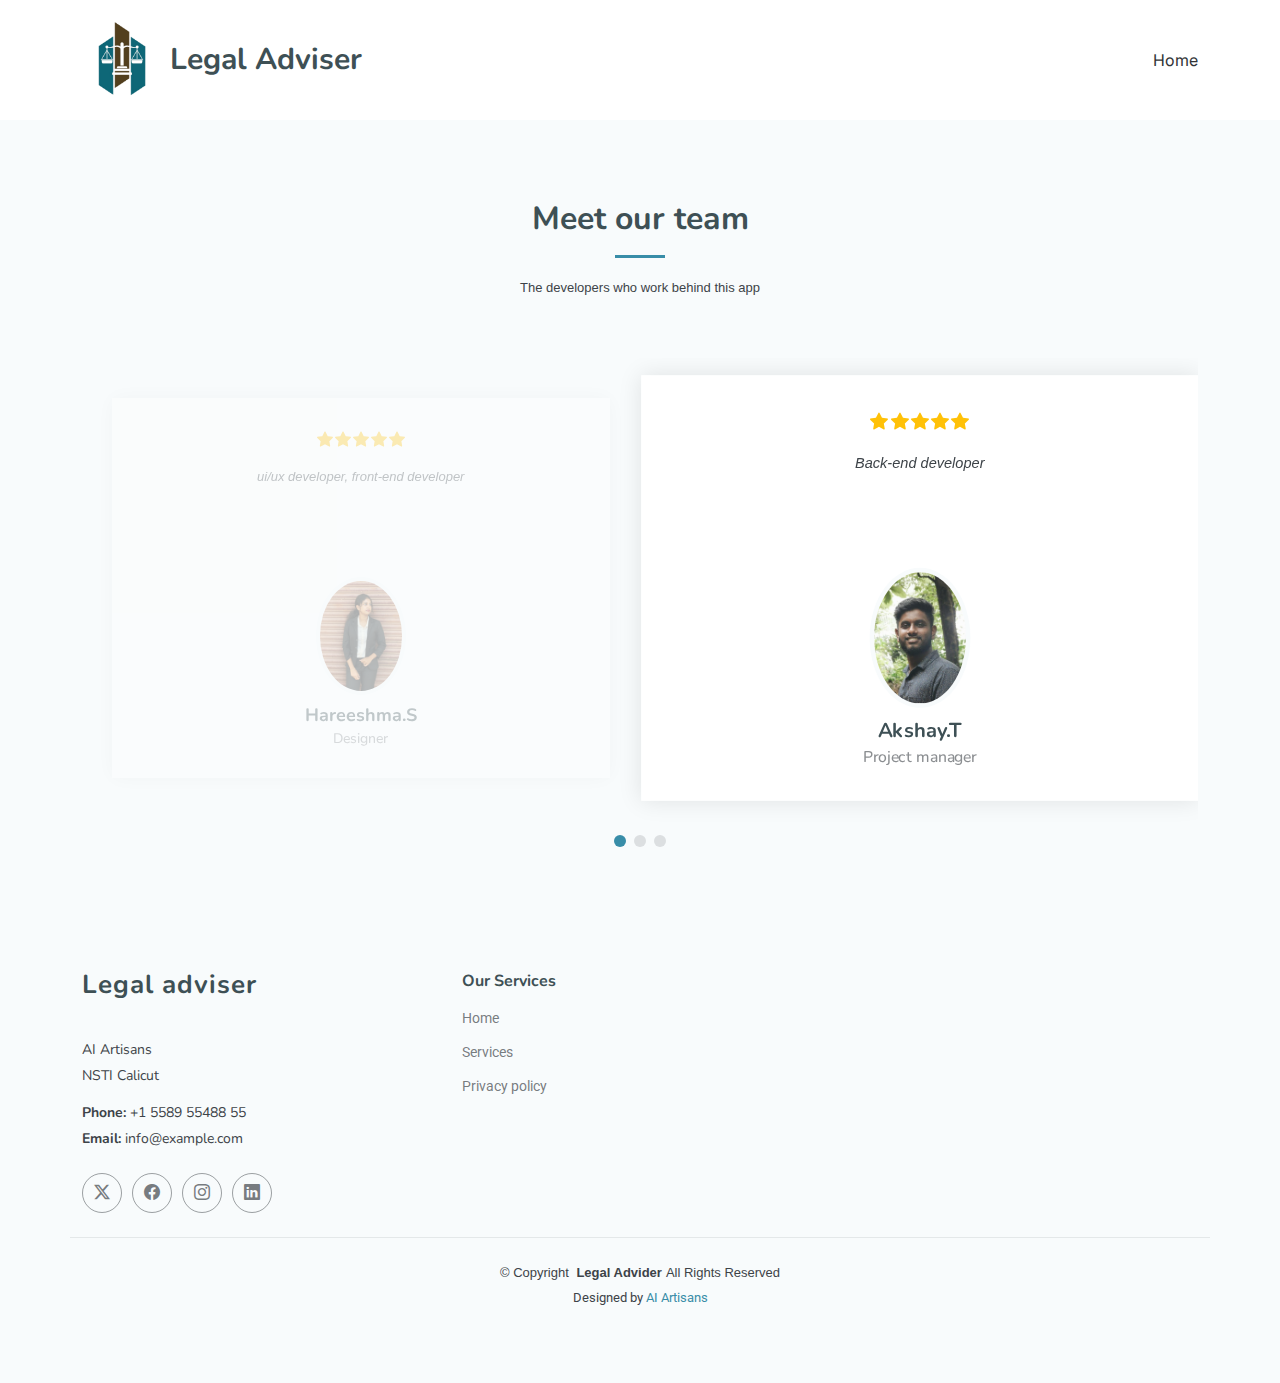
==== our_team.html @ 624989c0 "05-08-2024 b" ====
<!DOCTYPE html>
<html lang="en">

<head>
  <meta charset="utf-8">
  <meta content="width=device-width, initial-scale=1.0" name="viewport">
  <title>home-legal adviser</title>
  <meta content="" name="description">
  <meta content="" name="keywords">


  

  <!-- Fonts -->
  <link href="https://fonts.googleapis.com" rel="preconnect">
  <link href="https://fonts.gstatic.com" rel="preconnect" crossorigin>
  <link href="https://fonts.googleapis.com/css2?family=Roboto:ital,wght@0,100;0,300;0,400;0,500;0,700;0,900;1,100;1,300;1,400;1,500;1,700;1,900&family=Inter:wght@100;200;300;400;500;600;700;800;900&family=Nunito:ital,wght@0,200;0,300;0,400;0,500;0,600;0,700;0,800;0,900;1,200;1,300;1,400;1,500;1,600;1,700;1,800;1,900&display=swap" rel="stylesheet">

  <!-- Vendor CSS Files -->
  <link href="assets/vendor/bootstrap/css/bootstrap.min.css" rel="stylesheet">
  <link href="assets/vendor/bootstrap-icons/bootstrap-icons.css" rel="stylesheet">
  <link href="assets/vendor/aos/aos.css" rel="stylesheet">
  <link href="assets/vendor/glightbox/css/glightbox.min.css" rel="stylesheet">
  <link href="assets/vendor/swiper/swiper-bundle.min.css" rel="stylesheet">

  <!-- Main CSS File -->
  <link href="assets/css/main.css" rel="stylesheet">

  <!-- =======================================================
  * Template Name: QuickStart
  * Template URL: https://bootstrapmade.com/quickstart-bootstrap-startup-website-template/
  * Updated: Jun 29 2024 with Bootstrap v5.3.3
  * Author: BootstrapMade.com
  * License: https://bootstrapmade.com/license/
  ======================================================== -->
</head>

<body class="starter-page-page">

  <header id="header" class="header d-flex align-items-center sticky-top">
    <div class="container-fluid container-xl position-relative d-flex align-items-center">

      <a href="index.html" class="logo d-flex align-items-center me-auto">
        <img src="assets/img/logo.png" alt="">
        <h1 class="sitename">Legal Adviser</h1>
      </a>

      <nav id="navmenu" class="navmenu">
        <ul>
          <li><a href="index.html#hero">Home</a></li>
          
          </ul>
        <i class="mobile-nav-toggle d-xl-none bi bi-list"></i>
      </nav>


    </div>
  </header>

  <main class="main">
    <section id="testimonials" class="testimonials section light-background">

        <!-- Section Title -->
        <div class="container section-title" data-aos="fade-up">
          <h2>Meet our team</h2>
          <p>The developers who work behind this app</p>
        </div><!-- End Section Title -->
  
        <div class="container" data-aos="fade-up" data-aos-delay="100">
  
          <div class="swiper init-swiper">
            <script type="application/json" class="swiper-config">
              {
                "loop": true,
                "speed": 600,
                "autoplay": {
                  "delay": 5000
                },
                "slidesPerView": "auto",
                "pagination": {
                  "el": ".swiper-pagination",
                  "type": "bullets",
                  "clickable": true
                },
                "breakpoints": {
                  "320": {
                    "slidesPerView": 1,
                    "spaceBetween": 40
                  },
                  "1200": {
                    "slidesPerView": 2,
                    "spaceBetween": 1
                  }
                }
              }
            </script>
            <div class="swiper-wrapper">
  
              <div class="swiper-slide">
                <div class="testimonial-item">
                  <div class="stars">
                    <i class="bi bi-star-fill"></i><i class="bi bi-star-fill"></i><i class="bi bi-star-fill"></i><i class="bi bi-star-fill"></i><i class="bi bi-star-fill"></i>
                  </div>
                  <p>
ui/ux developer, front-end developer                  </p>
                  <div class="profile mt-auto">
                    <img src="assets/img/testimonial/Hareeshma.jpg" class="testimonial-img" alt="">
                    <h3>Hareeshma.S</h3>
                    <h4>Designer</h4>
                  </div>
                </div>
              </div><!-- End testimonial item -->
  
              
  
              <div class="swiper-slide">
                <div class="testimonial-item">
                  <div class="stars">
                    <i class="bi bi-star-fill"></i><i class="bi bi-star-fill"></i><i class="bi bi-star-fill"></i><i class="bi bi-star-fill"></i><i class="bi bi-star-fill"></i>
                  </div>
                  <p>
                    Back-end developer
                  </p>
                  <div class="profile mt-auto">
                    <img src="assets/img/testimonial/Akshay.jpg" class="testimonial-img" alt="">
                    <h3>Akshay.T</h3>
                    <h4>Project manager</h4>
                  </div>
                </div>
              </div><!-- End testimonial item -->
  
              
              <div class="swiper-slide">
                <div class="testimonial-item">
                  <div class="stars">
                    <i class="bi bi-star-fill"></i><i class="bi bi-star-fill"></i><i class="bi bi-star-fill"></i><i class="bi bi-star-fill"></i><i class="bi bi-star-fill"></i>
                  </div>
                  <p>
                    Data analysis/Research
                  </p>
                  <div class="profile mt-auto">
                    <img src="assets/img/testimonial/Athul.jpg" class="testimonial-img" alt="">
                    <h3>Athul.K</h3>
                    <h4>Developer</h4>
                  </div>
                </div>
              </div><!-- End testimonial item -->
  
            </div>
            <div class="swiper-pagination"></div>
          </div>
  
        </div>
  
      </section><!-- /Testimonials Section -->

   

   
  </main>

  <footer id="footer" class="footer position-relative light-background">

    <div class="container footer-top">
      <div class="row gy-4">
        <div class="col-lg-4 col-md-6 footer-about">
          <a href="index.html" class="logo d-flex align-items-center">
            <span class="sitename">Legal adviser</span>
          </a>
          <div class="footer-contact pt-3">
            <p>AI Artisans</p>
            <p>NSTI Calicut</p>
            <p class="mt-3"><strong>Phone:</strong> <span>+1 5589 55488 55</span></p>
            <p><strong>Email:</strong> <span>info@example.com</span></p>
          </div>
          <div class="social-links d-flex mt-4">
            <a href=""><i class="bi bi-twitter-x"></i></a>
            <a href=""><i class="bi bi-facebook"></i></a>
            <a href=""><i class="bi bi-instagram"></i></a>
            <a href=""><i class="bi bi-linkedin"></i></a>
          </div>
        </div>

        <div class="col-lg-2 col-md-3 footer-links">
          <h4>Our Services</h4>
          <ul>
            <li><a href="index.html">Home</a></li>
            <li><a href="service.html">Services</a></li>
            
            <li><a href="privacy_policy.html">Privacy policy</a></li>
          </ul>
        </div>

      


      </div>
    </div>

    <div class="container copyright text-center mt-4">
      <p>© <span>Copyright</span> <strong class="px-1 sitename">Legal Advider</strong><span>All Rights Reserved</span></p>
      <div class="credits">
        <!-- All the links in the footer should remain intact. -->
        <!-- You can delete the links only if you've purchased the pro version. -->
        <!-- Licensing information: https://bootstrapmade.com/license/ -->
        <!-- Purchase the pro version with working PHP/AJAX contact form: [buy-url] -->
        Designed by <a href="our_team.html">AI Artisans</a>
      </div>
    </div>

  </footer>

  <!-- Scroll Top -->
  <a href="#" id="scroll-top" class="scroll-top d-flex align-items-center justify-content-center"><i class="bi bi-arrow-up-short"></i></a>

  <!-- Preloader -->
  <div id="preloader"></div>

  <!-- Vendor JS Files -->
  <script src="assets/vendor/bootstrap/js/bootstrap.bundle.min.js"></script>
  <script src="assets/vendor/php-email-form/validate.js"></script>
  <script src="assets/vendor/aos/aos.js"></script>
  <script src="assets/vendor/glightbox/js/glightbox.min.js"></script>
  <script src="assets/vendor/swiper/swiper-bundle.min.js"></script>

  <!-- Main JS File -->
  <script src="assets/js/main.js"></script>

</body>

</html>
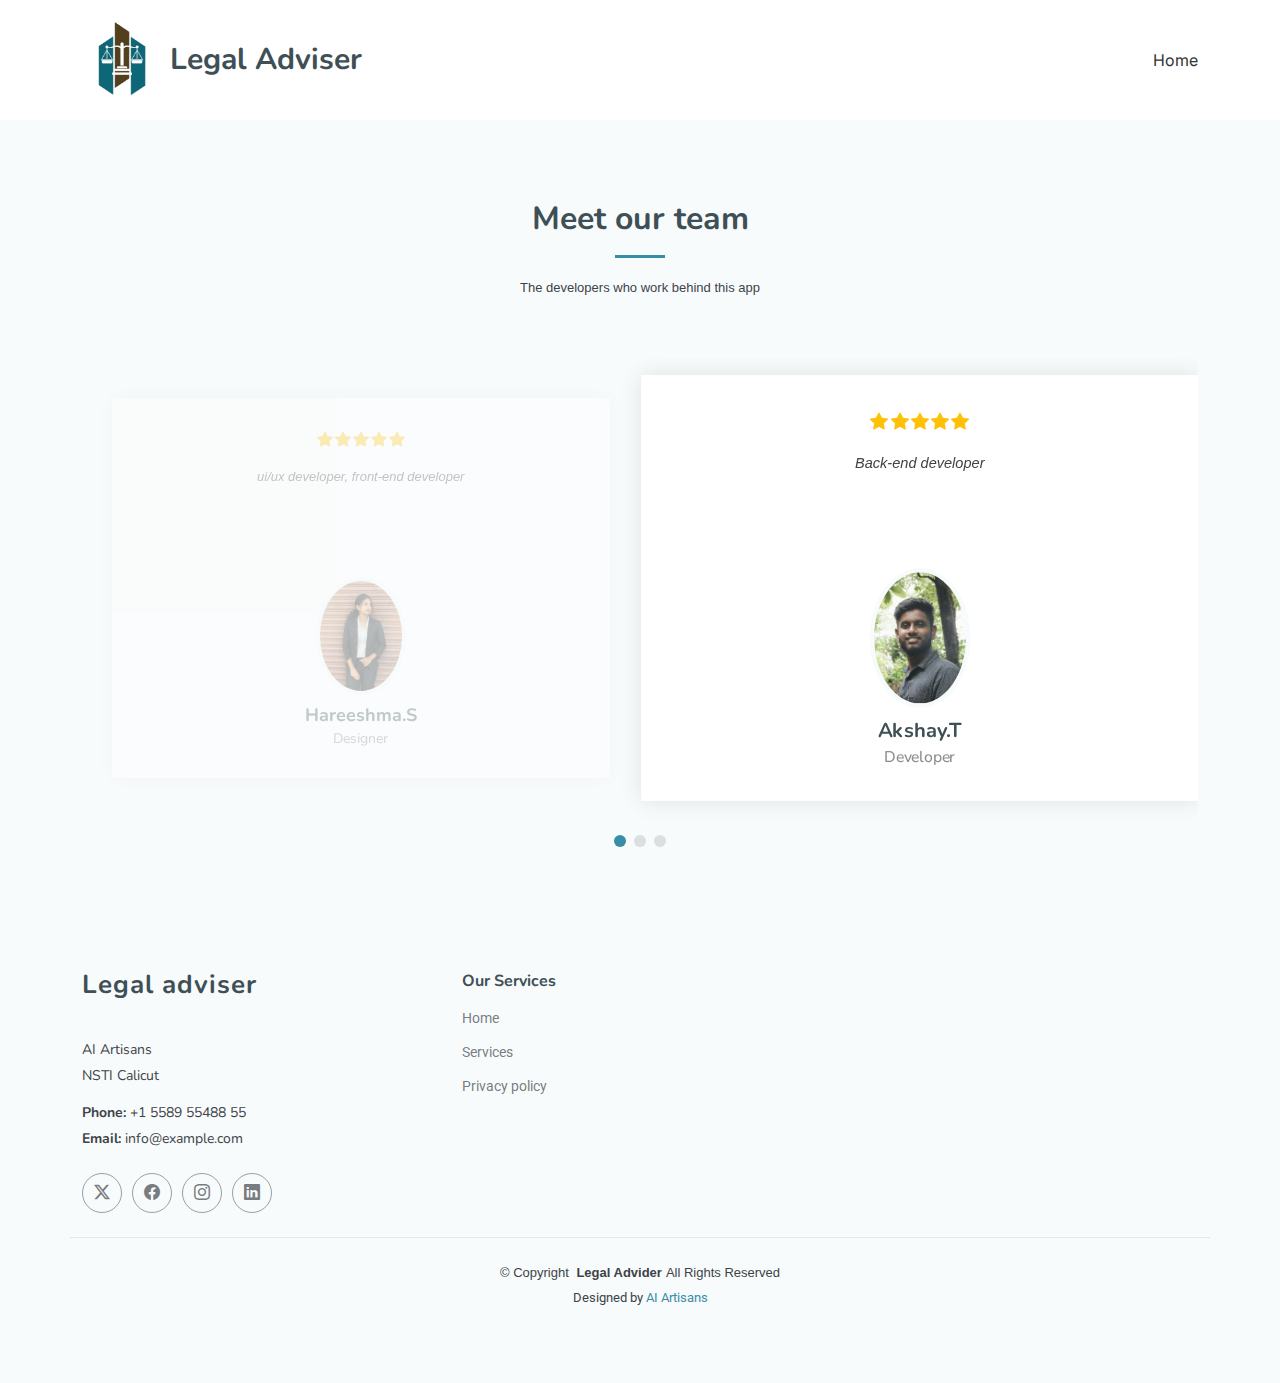
==== commit 15491c53: "05-08-2024 c" ====
--- a/our_team.html
+++ b/our_team.html
@@ -124,7 +124,7 @@
                   <div class="profile mt-auto">
                     <img src="assets/img/testimonial/Akshay.jpg" class="testimonial-img" alt="">
                     <h3>Akshay.T</h3>
-                    <h4>Project manager</h4>
+                    <h4>Developer</h4>
                   </div>
                 </div>
               </div><!-- End testimonial item -->
--- a/assets/css/main.css
+++ b/assets/css/main.css
@@ -1967,4 +1967,8 @@
   margin-bottom: 0;
   font-size: small;
   font-family: 'Lucida Sans', 'Lucida Sans Regular', 'Lucida Grande', 'Lucida Sans Unicode', Geneva, Verdana, sans-serif;
+}
+.about1{
+  font-size: large;
+  line-height: 200%;
 }